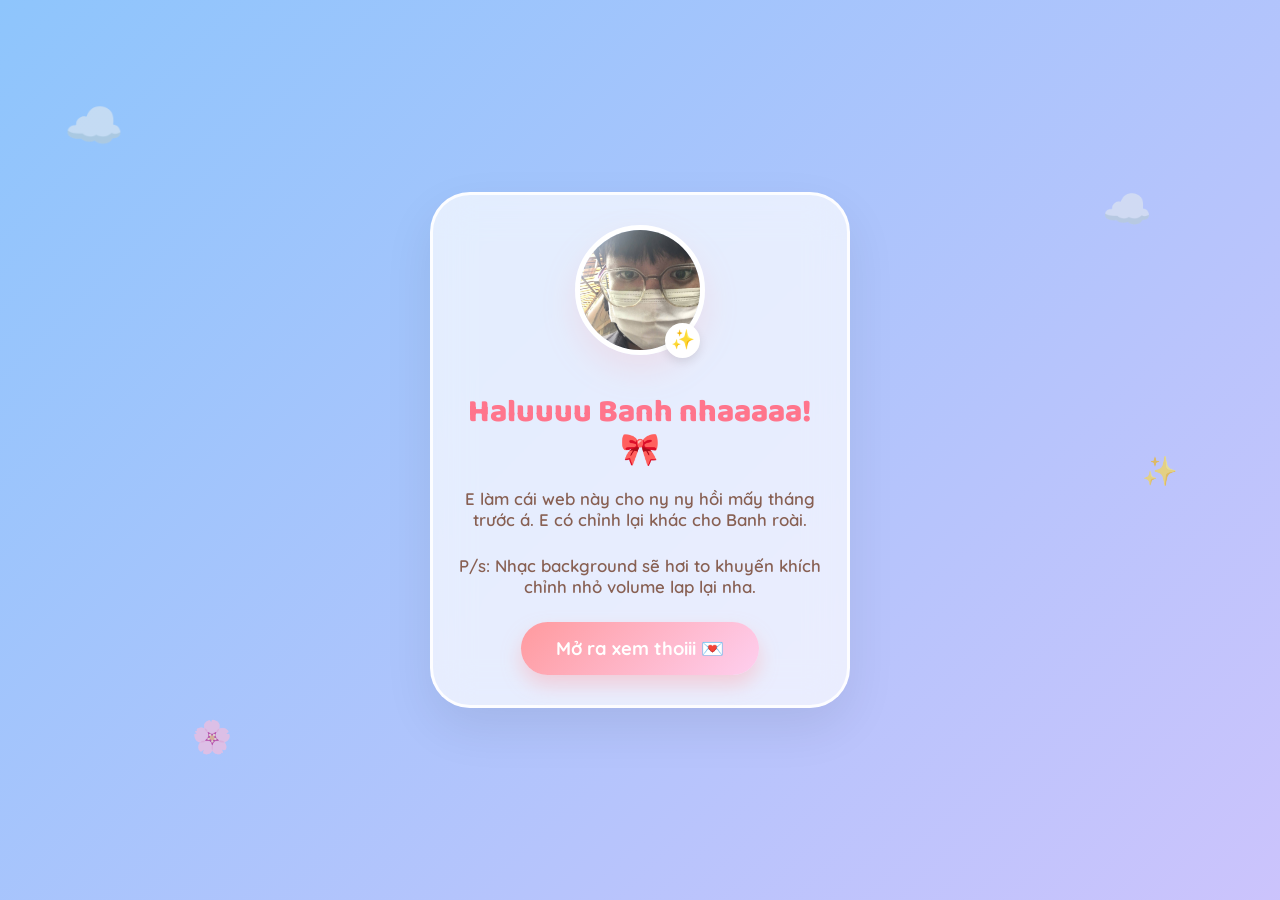
==== days/gift/index2.html @ a67a60aa "Add files via upload" ====
<!DOCTYPE html>
<html lang="vi">
<head>
    <meta charset="utf-8">
    <meta name="viewport" content="width=device-width, initial-scale=1, maximum-scale=1, user-scalable=no">
    <title>Gửi Banh ✨</title>
    <link href="https://fonts.googleapis.com/css2?family=Baloo+2:wght@400;600;700;800&family=Quicksand:wght@500;700&display=swap" rel="stylesheet">
    <link rel="stylesheet" href="style.css">
</head>
<body>
    <audio id="bgMusic" loop>
        <source src="pluto projector - instrumental.mp3" type="audio/mpeg">
    </audio>

    <div class="healing-wrapper" id="mainBg">
        <div class="cloud-bg" style="top:10%; left:5%; font-size: 3rem; animation-delay: 0s;">☁️</div>
        <div class="cloud-bg" style="top:20%; right:10%; font-size: 2.5rem; animation-delay: 2s;">☁️</div>
        <div class="cloud-bg" style="bottom:15%; left:15%; font-size: 2rem; animation-delay: 1s;">🌸</div>
        <div class="cloud-bg" style="top:50%; right:8%; font-size: 1.8rem; animation-delay: 3s;">✨</div>

        <div id="screen1" class="glass-card">
            <div class="img-container">
                <img src="a.jpg" class="avatar floating" alt="Hug" onerror="this.src='https://placehold.co/150x150/ffdde1/ff9a9e?text=Hug'">
                <div class="sparkle-badge">✨</div>
            </div>
            <h1>Haluuuu Banh nhaaaaa! 🎀</h1>
            <p class="subtitle">E làm cái web này cho ny ny hồi mấy tháng trước á. E có chỉnh lại khác cho Banh roài.</p>
             <p class="subtitle">P/s: Nhạc background sẽ hơi to khuyến khích chỉnh nhỏ volume lap lại nha.</p>
            <button class="btn btn-primary pulse-btn" id="btnNext">Mở ra xem thoiii 💌</button>
        </div>

        <div id="screen2" class="glass-card hidden">
            <h1 class="title-main" id="questionText">Banh có ghét e hong? 🥺</h1>
            
            <div id="btnGroup" class="button-row">
                <button id="btnHong" class="btn-action btn-hong">Có :( 🌧️</button>
                <button id="btnCo" class="btn-action btn-co">Hong :)</button>
            </div>

<div id="feedbackArea" class="hidden">
                
                <div id="statusIcon" class="status-icon bounce"></div>

                <div class="split-layout">
                    <div class="text-column">
                        <div id="statusText" class="letter-box"></div>
                    </div>
                    
                    <div class="media-column">
                        <div id="videoContainer" class="polaroid-video hidden">
                            <div class="polaroid-pin">📍</div>
                            <div class="video-content">
                                <video id="comfortVideo" controls playsinline>
                                    <source src="vid.mp4" type="video/mp4">
                                </video>
                            </div>
                            <div class="polaroid-label">phần music nhỏ, nếu đc thì Banh nghe thử đi... ☁️</div>
                        </div>
                    </div>
                </div>

<div class="action-footer">
                    <button id="btnBack" class="btn btn-secondary hidden">Quay lại nè ↩️</button>
                    
                    <a href="https://m.me/" target="_blank" id="btnChat" class="btn btn-chat hidden">Thật lòng cảm ơn chị đã đọc những câu nhảm nhảm trên của em. 🫂</a>
                </div>

            </div>
        </div>
    </div>

    <script src="script.js"></script>
</body>
</html>
---- days/gift/style.css ----
:root {
    --bg-gradient-1: #ffdde1;
    --bg-gradient-2: #ee9ca7;
    --bg-gradient-3: #e0c3fc;
    --bg-gradient-4: #8ec5fc;
    --text-color: #5d4037;
    --card-bg: rgba(255, 255, 255, 0.7);
    --primary-pink: #ff9a9e;
    --soft-shadow: 0 15px 35px rgba(255, 154, 158, 0.2);
}

* { 
    box-sizing: border-box; 
    -webkit-tap-highlight-color: transparent; 
    cursor: url('https://cur.cursors-4u.net/symbols/sym-1/sym46.cur'), auto;
}

body, html {
    margin: 0; padding: 0;
    font-family: 'Baloo 2', 'Quicksand', sans-serif;
    height: 100%; width: 100%;
    color: var(--text-color);
    overflow: hidden; 
}

.healing-wrapper {
    height: 100%; width: 100%;
    background: linear-gradient(-45deg, var(--bg-gradient-1), var(--bg-gradient-2), var(--bg-gradient-3), var(--bg-gradient-4));
    background-size: 400% 400%;
    animation: pastelBreathe 12s ease-in-out infinite alternate;
    display: flex;
    align-items: center; justify-content: center;
    position: relative;
    overflow-y: auto;
    padding: 20px 0;
}

@keyframes pastelBreathe {
    0% { background-position: 0% 50%; }
    100% { background-position: 100% 50%; }
}

.cloud-bg { 
    position: absolute; 
    pointer-events: none; 
    z-index: 1; 
    opacity: 0.6;
    animation: floatCloud 8s ease-in-out infinite alternate; 
}

@keyframes floatCloud { 
    0% { transform: translateY(0px) translateX(0px) rotate(-5deg); } 
    100% { transform: translateY(-20px) translateX(15px) rotate(5deg); } 
}

/* Thẻ Glassmorphism */
.glass-card {
    background: var(--card-bg);
    backdrop-filter: blur(20px);
    -webkit-backdrop-filter: blur(20px);
    border: 3px solid rgba(255, 255, 255, 0.9);
    border-radius: 40px;
    padding: 30px 20px;
    width: 90%;
    max-width: 420px;
    text-align: center;
    box-shadow: 0 20px 50px rgba(0,0,0,0.08);
    z-index: 10;
    transition: max-width 0.6s cubic-bezier(0.25, 0.8, 0.25, 1); /* Hiệu ứng phình to */
}

/* Class để mở rộng thẻ khi chia 2 cột */
.glass-card.wide-card {
    max-width: 850px; 
    width: 95%;
}

.img-container { position: relative; display: inline-block; margin-bottom: 10px; }
.avatar { 
    width: 130px; height: 130px; 
    border-radius: 50%; 
    border: 5px solid #fff; 
    object-fit: cover; 
    box-shadow: var(--soft-shadow); 
}

.sparkle-badge {
    position: absolute;
    bottom: 5px; right: 5px;
    background: #fff;
    border-radius: 50%;
    width: 35px; height: 35px;
    display: flex; align-items: center; justify-content: center;
    font-size: 1.2rem;
    box-shadow: 0 4px 10px rgba(0,0,0,0.1);
    animation: spinSlow 4s linear infinite;
}

@keyframes spinSlow { 100% { transform: rotate(360deg); } }

h1 { font-family: 'Baloo 2', sans-serif; font-weight: 800; font-size: 2rem; color: #ff758c; margin-bottom: 5px; line-height: 1.2;}
.subtitle { font-family: 'Quicksand', sans-serif; font-size: 1.05rem; color: #886053; margin-bottom: 25px; font-weight: 600;}

/* Nút bấm */
.btn { 
    border: none; border-radius: 30px; 
    padding: 15px 35px; 
    font-size: 1.15rem; font-weight: 700; 
    cursor: pointer; 
    transition: all 0.3s cubic-bezier(0.25, 0.8, 0.25, 1); 
    font-family: 'Quicksand', sans-serif; 
}

.btn:active { transform: scale(0.92); }

.btn-primary { 
    background: linear-gradient(135deg, #ff9a9e 0%, #fecfef 100%); 
    color: #fff; 
    box-shadow: 0 10px 20px rgba(255, 154, 158, 0.4); 
}

.btn-primary:hover { box-shadow: 0 15px 25px rgba(255, 154, 158, 0.6); transform: translateY(-3px); }

.button-row { display: flex; gap: 15px; margin-top: 25px; }
.btn-action { 
    flex: 1; border: none; border-radius: 25px; 
    padding: 15px; font-weight: 700; font-size: 1.1rem; 
    cursor: pointer; transition: 0.4s cubic-bezier(0.68, -0.55, 0.265, 1.55);
    color: #fff; 
    font-family: 'Quicksand', sans-serif;
}

.btn-hong { background: linear-gradient(to right, #a1c4fd 0%, #c2e9fb 100%); color: #4a6fa5; box-shadow: 0 8px 15px rgba(161, 196, 253, 0.4); }
.btn-hong:hover { transform: translateY(-5px) rotate(-3deg); }

.btn-co { background: linear-gradient(to right, #ffecd2 0%, #fcb69f 100%); color: #d35400; box-shadow: 0 8px 15px rgba(252, 182, 159, 0.4); }
.btn-co:hover { transform: translateY(-5px) rotate(3deg); }

/* --- BỐ CỤC CHIA 2 CỘT (REDESIGN) --- */
.split-layout {
    display: flex;
    flex-direction: row;
    gap: 35px; 
    align-items: stretch; /* Ép 2 bên cao bằng nhau tăm tắp */
    justify-content: center;
    margin-top: 15px;
    width: 100%;
}

/* Thư cần nhiều chỗ đọc hơn nên cho rộng ra */
.text-column {
    flex: 1.3; 
    display: flex;
    flex-direction: column;
    width: 100%;
}

/* Video dọc (portrait) nên để hẹp lại cho cân đối */
.media-column {
    flex: 0.8;
    display: flex;
    flex-direction: column;
    justify-content: center;
    width: 100%;
}

/* Giấy Note Vintage */
.letter-box {
    margin-top: 0;
    background: #fffdf9; 
    padding: 25px 20px 25px 25px; /* Lùi lề phải một xíu để không đụng thanh cuộn */
    border-radius: 18px;
    box-shadow: inset 0 0 0 1px rgba(255, 154, 158, 0.4), 3px 3px 15px rgba(0,0,0,0.05);
    text-align: justify; /* Canh đều 2 bên mép chữ cho gọn gàng */
    line-height: 1.9;
    font-size: 0.95rem;
    font-weight: 600;
    color: #6d4c41;
    width: 100%;
    height: 100%;
    max-height: 420px; /* Khóa cứng chiều cao */
    overflow-y: auto;  
    background-image: repeating-linear-gradient(transparent, transparent 27px, #ffdde1 27px, #ffdde1 28px);
    background-attachment: local; 
}

/* Thanh cuộn tàng hình/mỏng tinh tế */
.letter-box::-webkit-scrollbar {
    width: 5px; /* Thu nhỏ lại cực mỏng */
}
.letter-box::-webkit-scrollbar-track {
    background: transparent;
    margin: 15px 0; /* Ép thanh cuộn ngắn lại ở 2 đầu để không bị lẹm góc bo tròn */
}
.letter-box::-webkit-scrollbar-thumb {
    background: rgba(255, 154, 158, 0.8); 
    border-radius: 10px;
}

/* Video Polaroid */
.polaroid-video {
    margin-top: 0;
    background: #fff;
    padding: 12px 12px 25px 12px;
    border-radius: 14px;
    box-shadow: 0 15px 35px rgba(0,0,0,0.1);
    position: relative;
    transform: rotate(2deg); /* Nghiêng nhẹ sang phải cho đổi gió */
    transition: transform 0.4s cubic-bezier(0.175, 0.885, 0.32, 1.275);
    width: 100%;
    height: 100%;
    max-height: 420px; /* Bằng đúng chiều cao bức thư */
    display: flex; 
    flex-direction: column; 
}

.polaroid-video:hover { transform: rotate(0deg) scale(1.02); z-index: 20; }
.polaroid-pin { position: absolute; top: -15px; left: 50%; transform: translateX(-50%); font-size: 2rem; filter: drop-shadow(0 4px 4px rgba(0,0,0,0.2)); z-index: 5; }

.video-content { 
    border-radius: 8px; 
    overflow: hidden; 
    border: 1px solid #f0f0f0; 
    flex: 1; /* Bắt buộc khu vực chứa video phải giãn hết khoảng trống của thẻ */
    display: flex;
    background: #000;
}

video { 
    width: 100%; 
    height: 100%;
    object-fit: cover; /* Phóng to video cho vừa khít màn hình, không bị viền đen */
}

.polaroid-label { 
    margin-top: 12px; 
    font-size: 0.9rem; 
    color: #ff758c; 
    font-family: 'Baloo 2', cursive; 
    font-weight: 700; 
    text-align: center;
}
/* Nút dưới cùng */
.action-footer { 
    display: flex; 
    flex-direction: column; 
    gap: 12px; 
    align-items: center; 
    justify-content: center;
    margin-top: 35px; /* Khoảng cách với 2 cột trên */
    width: 100%; 
}

.btn-chat, .btn-secondary {
    width: auto;
    min-width: 260px; /* Độ rộng 2 nút bằng nhau */
}

.btn-secondary { background: transparent; color: #ff9a9e; border: 2px solid #ff9a9e; }
.btn-secondary:hover { background: #ff9a9e; color: #fff; }
.btn-chat { background: linear-gradient(135deg, #a8edea 0%, #fed6e3 100%); color: #555; padding: 12px 15px; text-decoration: none; display: flex; justify-content: center; align-items: center; border-radius: 30px; font-weight: 800; }
.btn-chat:hover { transform: scale(1.02); box-shadow: 0 8px 20px rgba(168, 237, 234, 0.6); }

/* Utilities & Animations */
.hidden { display: none !important; opacity: 0; }
.fade-in { animation: softFadeIn 0.8s cubic-bezier(0.25, 0.46, 0.45, 0.94) forwards; }

@keyframes softFadeIn { from { opacity: 0; transform: translateY(20px) scale(0.95); } to { opacity: 1; transform: translateY(0) scale(1); } }
.floating { animation: gentleFloat 4s ease-in-out infinite; }
@keyframes gentleFloat { 0%, 100% { transform: translateY(0); } 50% { transform: translateY(-8px); } }
.bounce { animation: iconBounce 1s infinite alternate cubic-bezier(0.5, 0.05, 1, 0.5); }
@keyframes iconBounce { from { transform: translateY(0); } to { transform: translateY(-15px); } }
.particle { position: fixed; pointer-events: none; z-index: 999; animation: floatUpAndAway 4s ease-in forwards; bottom: -50px; font-size: 1.5rem; }
@keyframes floatUpAndAway { 0% { transform: translateY(0) translateX(0) scale(0.5); opacity: 0; } 20% { opacity: 1; transform: scale(1.2); } 100% { transform: translateY(-120vh) translateX(50px) rotate(360deg) scale(1.5); opacity: 0; } }
.click-sparkle { position: fixed; pointer-events: none; z-index: 1000; font-size: 1.2rem; animation: popOut 0.8s cubic-bezier(0.25, 1, 0.5, 1) forwards; }
@keyframes popOut { 0% { transform: scale(0.5); opacity: 1; } 100% { transform: scale(2) translateY(-20px); opacity: 0; } }

/* --- RESPONSIVE CHO MOBILE --- */
@media (max-width: 768px) {
    .split-layout { flex-direction: column; gap: 20px; }
    .glass-card.wide-card { max-width: 420px; }
}
/* --- FIX LỖI ZOOM VIDEO KHI BẬT FULLSCREEN --- */
video:fullscreen {
    object-fit: contain !important;
    background: #000;
}

video:-webkit-full-screen {
    object-fit: contain !important;
    background: #000;
}

video:-moz-full-screen {
    object-fit: contain !important;
    background: #000;
}
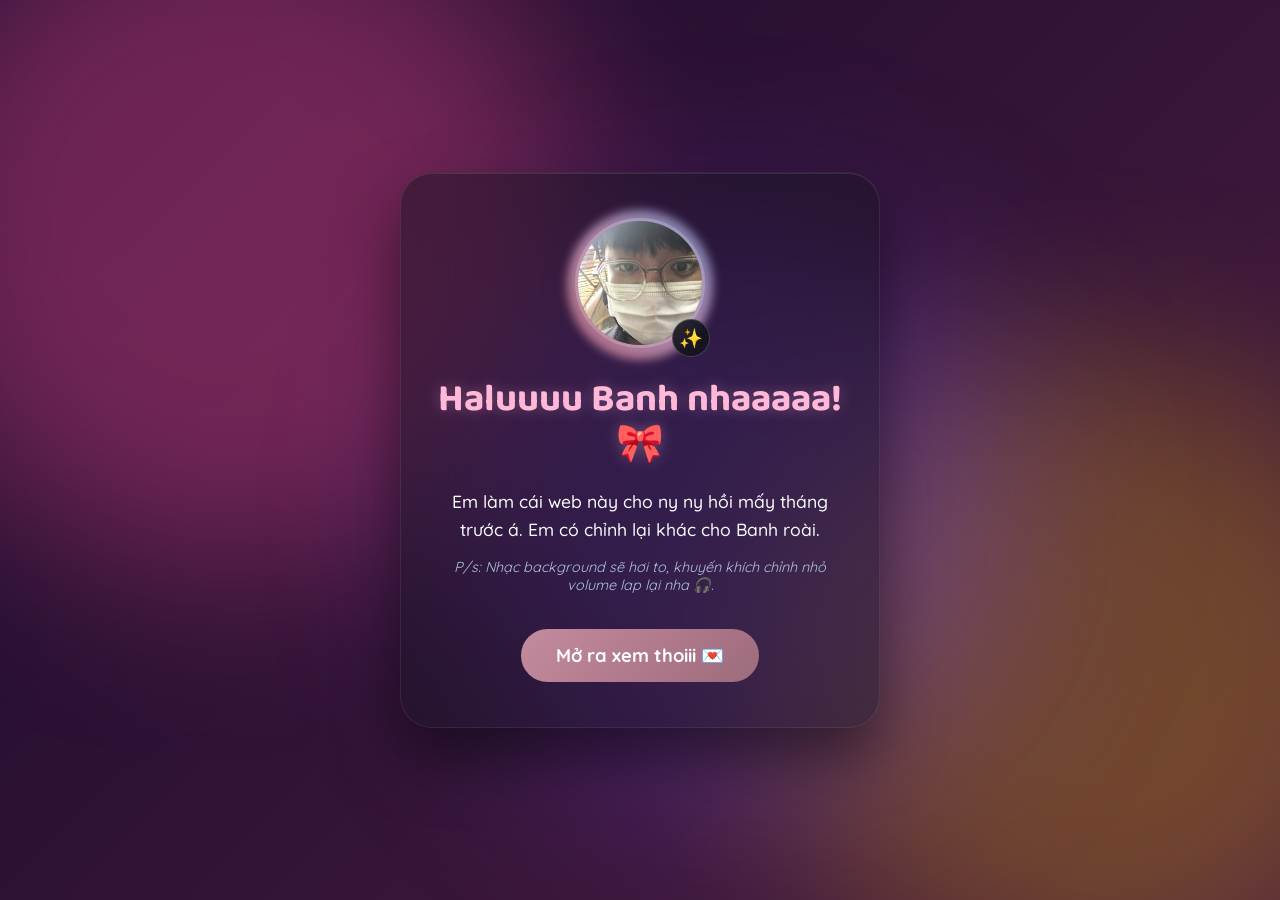
==== commit e42d1bcd: "Add files via upload" ====
--- a/days/gift/index2.html
+++ b/days/gift/index2.html
@@ -4,7 +4,7 @@
     <meta charset="utf-8">
     <meta name="viewport" content="width=device-width, initial-scale=1, maximum-scale=1, user-scalable=no">
     <title>Gửi Banh ✨</title>
-    <link href="https://fonts.googleapis.com/css2?family=Baloo+2:wght@400;600;700;800&family=Quicksand:wght@500;700&display=swap" rel="stylesheet">
+    <link href="https://fonts.googleapis.com/css2?family=Baloo+2:wght@500;600;700;800&family=Quicksand:wght@400;500;600;700&display=swap" rel="stylesheet">
     <link rel="stylesheet" href="style.css">
 </head>
 <body>
@@ -13,58 +13,57 @@
     </audio>
 
     <div class="healing-wrapper" id="mainBg">
-        <div class="cloud-bg" style="top:10%; left:5%; font-size: 3rem; animation-delay: 0s;">☁️</div>
-        <div class="cloud-bg" style="top:20%; right:10%; font-size: 2.5rem; animation-delay: 2s;">☁️</div>
-        <div class="cloud-bg" style="bottom:15%; left:15%; font-size: 2rem; animation-delay: 1s;">🌸</div>
-        <div class="cloud-bg" style="top:50%; right:8%; font-size: 1.8rem; animation-delay: 3s;">✨</div>
+        <div class="aurora-bg">
+            <div class="aurora-blob aurora-1"></div>
+            <div class="aurora-blob aurora-2"></div>
+            <div class="aurora-blob aurora-3"></div>
+        </div>
 
-        <div id="screen1" class="glass-card">
+        <div id="screen1" class="glass-card premium-glass">
             <div class="img-container">
-                <img src="a.jpg" class="avatar floating" alt="Hug" onerror="this.src='https://placehold.co/150x150/ffdde1/ff9a9e?text=Hug'">
+                <div class="avatar-ring"></div>
+                <img src="a.jpg" class="avatar floating" alt="Hug" onerror="this.src='https://placehold.co/150x150/1a1a24/4a4a5a?text=Hug'">
                 <div class="sparkle-badge">✨</div>
             </div>
             <h1>Haluuuu Banh nhaaaaa! 🎀</h1>
-            <p class="subtitle">E làm cái web này cho ny ny hồi mấy tháng trước á. E có chỉnh lại khác cho Banh roài.</p>
-             <p class="subtitle">P/s: Nhạc background sẽ hơi to khuyến khích chỉnh nhỏ volume lap lại nha.</p>
-            <button class="btn btn-primary pulse-btn" id="btnNext">Mở ra xem thoiii 💌</button>
+            <p class="subtitle">Em làm cái web này cho ny ny hồi mấy tháng trước á. Em có chỉnh lại khác cho Banh roài.</p>
+            <p class="note">P/s: Nhạc background sẽ hơi to, khuyến khích chỉnh nhỏ volume lap lại nha 🎧.</p>
+            <button class="btn btn-primary pulse-glow" id="btnNext">Mở ra xem thoiii 💌</button>
         </div>
 
-        <div id="screen2" class="glass-card hidden">
-            <h1 class="title-main" id="questionText">Banh có ghét e hong? 🥺</h1>
+        <div id="screen2" class="glass-card premium-glass hidden">
+            <h1 class="title-main" id="questionText">Banh có ghét em hong? 🥺</h1>
             
             <div id="btnGroup" class="button-row">
                 <button id="btnHong" class="btn-action btn-hong">Có :( 🌧️</button>
                 <button id="btnCo" class="btn-action btn-co">Hong :)</button>
             </div>
 
-<div id="feedbackArea" class="hidden">
-                
+            <div id="feedbackArea" class="hidden">
                 <div id="statusIcon" class="status-icon bounce"></div>
 
                 <div class="split-layout">
                     <div class="text-column">
-                        <div id="statusText" class="letter-box"></div>
+                        <div id="statusText" class="letter-box smooth-scroll"></div>
                     </div>
                     
                     <div class="media-column">
-                        <div id="videoContainer" class="polaroid-video hidden">
-                            <div class="polaroid-pin">📍</div>
-                            <div class="video-content">
+                        <div id="videoContainer" class="glass-polaroid hidden">
+                            <div class="polaroid-pin">📌</div>
+                            <div class="video-wrapper">
                                 <video id="comfortVideo" controls playsinline>
                                     <source src="vid.mp4" type="video/mp4">
                                 </video>
                             </div>
-                            <div class="polaroid-label">phần music nhỏ, nếu đc thì Banh nghe thử đi... ☁️</div>
+                            <div class="polaroid-label">Nghe thử nha... ☁️</div>
                         </div>
                     </div>
                 </div>
 
-<div class="action-footer">
+                <div class="action-footer">
                     <button id="btnBack" class="btn btn-secondary hidden">Quay lại nè ↩️</button>
-                    
-                    <a href="https://m.me/" target="_blank" id="btnChat" class="btn btn-chat hidden">Thật lòng cảm ơn chị đã đọc những câu nhảm nhảm trên của em. 🫂</a>
+                    <a href="https://m.me/" target="_blank" id="btnChat" class="btn btn-chat hidden">Thật lòng cảm ơn chị đã đọc những dòng này. 🫂</a>
                 </div>
-
             </div>
         </div>
     </div>
--- a/days/gift/style.css
+++ b/days/gift/style.css
@@ -1,297 +1,209 @@
 :root {
-    --bg-gradient-1: #ffdde1;
-    --bg-gradient-2: #ee9ca7;
-    --bg-gradient-3: #e0c3fc;
-    --bg-gradient-4: #8ec5fc;
-    --text-color: #5d4037;
-    --card-bg: rgba(255, 255, 255, 0.7);
-    --primary-pink: #ff9a9e;
-    --soft-shadow: 0 15px 35px rgba(255, 154, 158, 0.2);
-}
-
-* { 
-    box-sizing: border-box; 
-    -webkit-tap-highlight-color: transparent; 
-    cursor: url('https://cur.cursors-4u.net/symbols/sym-1/sym46.cur'), auto;
-}
+    /* Ratatouille Synesthesia Colors */
+    --aurora-1: rgba(255, 81, 155, 0.35); /* Vị dâu tây ngọt ngào */
+    --aurora-2: rgba(255, 204, 0, 0.25);  /* Vị phô mai vàng ấm */
+    --aurora-3: rgba(123, 74, 226, 0.35); /* Vị nho tím thẫm */
+    
+    /* Text & Accents */
+    --text-main: #f8fafc;
+    --text-muted: #b0c4de;
+    --accent-glow: #ffb8d8;
+    
+    /* Glass Properties */
+    --glass-bg: rgba(20, 18, 30, 0.45);
+    --glass-border: rgba(255, 255, 255, 0.08);
+    --glass-shadow: 0 30px 60px rgba(0,0,0,0.5);
+}
+
+* { box-sizing: border-box; -webkit-tap-highlight-color: transparent; }
 
 body, html {
     margin: 0; padding: 0;
-    font-family: 'Baloo 2', 'Quicksand', sans-serif;
+    font-family: 'Quicksand', sans-serif;
     height: 100%; width: 100%;
-    color: var(--text-color);
+    color: var(--text-main);
+    background-color: #0f0c29;
     overflow: hidden; 
 }
 
+/* --- RATATOUILLE BACKGROUND --- */
 .healing-wrapper {
     height: 100%; width: 100%;
-    background: linear-gradient(-45deg, var(--bg-gradient-1), var(--bg-gradient-2), var(--bg-gradient-3), var(--bg-gradient-4));
+    display: flex; align-items: center; justify-content: center;
+    position: relative; overflow-y: auto; overflow-x: hidden;
+    padding: 30px 15px;
+    z-index: 1;
+    /* Hiệu ứng nền chuyển màu liên tục */
+    background: linear-gradient(-45deg, #0f0c29, #302b63, #24243e, #4a1c40, #1a0b2e);
     background-size: 400% 400%;
-    animation: pastelBreathe 12s ease-in-out infinite alternate;
-    display: flex;
-    align-items: center; justify-content: center;
-    position: relative;
-    overflow-y: auto;
-    padding: 20px 0;
-}
-
-@keyframes pastelBreathe {
+    animation: ratatouilleShift 8s ease infinite;
+}
+
+@keyframes ratatouilleShift {
     0% { background-position: 0% 50%; }
-    100% { background-position: 100% 50%; }
-}
-
-.cloud-bg { 
-    position: absolute; 
-    pointer-events: none; 
-    z-index: 1; 
-    opacity: 0.6;
-    animation: floatCloud 8s ease-in-out infinite alternate; 
-}
-
-@keyframes floatCloud { 
-    0% { transform: translateY(0px) translateX(0px) rotate(-5deg); } 
-    100% { transform: translateY(-20px) translateX(15px) rotate(5deg); } 
-}
-
-/* Thẻ Glassmorphism */
-.glass-card {
-    background: var(--card-bg);
-    backdrop-filter: blur(20px);
-    -webkit-backdrop-filter: blur(20px);
-    border: 3px solid rgba(255, 255, 255, 0.9);
-    border-radius: 40px;
-    padding: 30px 20px;
-    width: 90%;
-    max-width: 420px;
+    50% { background-position: 100% 50%; }
+    100% { background-position: 0% 50%; }
+}
+
+.aurora-bg {
+    position: fixed; top: 0; left: 0; width: 100vw; height: 100vh;
+    z-index: -1; overflow: hidden; pointer-events: none;
+}
+
+/* Các đốm sáng trôi nổi hòa quyện vào nhau */
+.aurora-blob {
+    position: absolute; border-radius: 50%; filter: blur(90px);
+    animation: drift 15s infinite alternate cubic-bezier(0.4, 0, 0.2, 1);
+}
+.aurora-1 { width: 55vw; height: 55vw; background: var(--aurora-1); top: -15%; left: -10%; }
+.aurora-2 { width: 50vw; height: 50vw; background: var(--aurora-2); bottom: -10%; right: -10%; animation-delay: -5s; }
+.aurora-3 { width: 45vw; height: 45vw; background: var(--aurora-3); top: 25%; left: 35%; animation-delay: -10s; }
+
+@keyframes drift {
+    0% { transform: translate(0, 0) scale(1) rotate(0deg); }
+    100% { transform: translate(15vw, -15vh) scale(1.3) rotate(20deg); }
+}
+
+/* --- PREMIUM GLASS CARD --- */
+.premium-glass {
+    background: var(--glass-bg);
+    backdrop-filter: blur(35px); -webkit-backdrop-filter: blur(35px);
+    border: 1px solid var(--glass-border);
+    border-radius: 32px;
+    padding: 45px 35px;
+    width: 100%; max-width: 480px;
     text-align: center;
-    box-shadow: 0 20px 50px rgba(0,0,0,0.08);
-    z-index: 10;
-    transition: max-width 0.6s cubic-bezier(0.25, 0.8, 0.25, 1); /* Hiệu ứng phình to */
-}
-
-/* Class để mở rộng thẻ khi chia 2 cột */
-.glass-card.wide-card {
-    max-width: 850px; 
-    width: 95%;
-}
-
-.img-container { position: relative; display: inline-block; margin-bottom: 10px; }
+    box-shadow: var(--glass-shadow), inset 0 1px 0 rgba(255,255,255,0.1);
+    transition: max-width 0.6s cubic-bezier(0.34, 1.56, 0.64, 1);
+}
+
+.premium-glass.wide-card {
+    max-width: 950px; 
+}
+
+/* --- AVATAR & TYPOGRAPHY --- */
+.img-container { position: relative; display: inline-block; margin-bottom: 25px; }
 .avatar { 
-    width: 130px; height: 130px; 
-    border-radius: 50%; 
-    border: 5px solid #fff; 
-    object-fit: cover; 
-    box-shadow: var(--soft-shadow); 
-}
-
+    width: 130px; height: 130px; border-radius: 50%; 
+    object-fit: cover; border: 3px solid rgba(255,255,255,0.2);
+    position: relative; z-index: 2;
+}
+.avatar-ring {
+    position: absolute; top: -8px; left: -8px; right: -8px; bottom: -8px;
+    border-radius: 50%; background: linear-gradient(45deg, #ff9a9e, #fecfef, #a1c4fd);
+    z-index: 1; animation: spinGlow 4s linear infinite; opacity: 0.6; filter: blur(5px);
+}
 .sparkle-badge {
-    position: absolute;
-    bottom: 5px; right: 5px;
-    background: #fff;
-    border-radius: 50%;
-    width: 35px; height: 35px;
-    display: flex; align-items: center; justify-content: center;
-    font-size: 1.2rem;
-    box-shadow: 0 4px 10px rgba(0,0,0,0.1);
-    animation: spinSlow 4s linear infinite;
-}
-
-@keyframes spinSlow { 100% { transform: rotate(360deg); } }
-
-h1 { font-family: 'Baloo 2', sans-serif; font-weight: 800; font-size: 2rem; color: #ff758c; margin-bottom: 5px; line-height: 1.2;}
-.subtitle { font-family: 'Quicksand', sans-serif; font-size: 1.05rem; color: #886053; margin-bottom: 25px; font-weight: 600;}
-
-/* Nút bấm */
+    position: absolute; bottom: -5px; right: -5px;
+    background: rgba(20, 20, 30, 0.9); border: 1px solid rgba(255,255,255,0.2);
+    border-radius: 50%; width: 38px; height: 38px; display: flex; align-items: center; justify-content: center;
+    font-size: 1.2rem; z-index: 3;
+}
+
+@keyframes spinGlow { 100% { transform: rotate(360deg); } }
+
+h1 { font-family: 'Baloo 2', cursive; font-size: 2.4rem; color: var(--accent-glow); margin: 0 0 10px 0; line-height: 1.2; text-shadow: 0 0 15px rgba(255, 184, 216, 0.3); }
+.subtitle { font-size: 1.1rem; color: var(--text-main); margin-bottom: 15px; font-weight: 500; line-height: 1.6; }
+.note { font-size: 0.9rem; color: var(--text-muted); margin-bottom: 35px; font-style: italic; }
+.status-icon { font-size: 3.5rem; margin-bottom: 10px; }
+
+/* --- BUTTONS --- */
 .btn { 
-    border: none; border-radius: 30px; 
-    padding: 15px 35px; 
-    font-size: 1.15rem; font-weight: 700; 
-    cursor: pointer; 
-    transition: all 0.3s cubic-bezier(0.25, 0.8, 0.25, 1); 
-    font-family: 'Quicksand', sans-serif; 
-}
-
-.btn:active { transform: scale(0.92); }
-
-.btn-primary { 
-    background: linear-gradient(135deg, #ff9a9e 0%, #fecfef 100%); 
-    color: #fff; 
-    box-shadow: 0 10px 20px rgba(255, 154, 158, 0.4); 
-}
-
-.btn-primary:hover { box-shadow: 0 15px 25px rgba(255, 154, 158, 0.6); transform: translateY(-3px); }
-
-.button-row { display: flex; gap: 15px; margin-top: 25px; }
-.btn-action { 
-    flex: 1; border: none; border-radius: 25px; 
-    padding: 15px; font-weight: 700; font-size: 1.1rem; 
-    cursor: pointer; transition: 0.4s cubic-bezier(0.68, -0.55, 0.265, 1.55);
-    color: #fff; 
-    font-family: 'Quicksand', sans-serif;
-}
-
-.btn-hong { background: linear-gradient(to right, #a1c4fd 0%, #c2e9fb 100%); color: #4a6fa5; box-shadow: 0 8px 15px rgba(161, 196, 253, 0.4); }
-.btn-hong:hover { transform: translateY(-5px) rotate(-3deg); }
-
-.btn-co { background: linear-gradient(to right, #ffecd2 0%, #fcb69f 100%); color: #d35400; box-shadow: 0 8px 15px rgba(252, 182, 159, 0.4); }
-.btn-co:hover { transform: translateY(-5px) rotate(3deg); }
-
-/* --- BỐ CỤC CHIA 2 CỘT (REDESIGN) --- */
-.split-layout {
-    display: flex;
-    flex-direction: row;
-    gap: 35px; 
-    align-items: stretch; /* Ép 2 bên cao bằng nhau tăm tắp */
-    justify-content: center;
-    margin-top: 15px;
-    width: 100%;
-}
-
-/* Thư cần nhiều chỗ đọc hơn nên cho rộng ra */
-.text-column {
-    flex: 1.3; 
-    display: flex;
-    flex-direction: column;
-    width: 100%;
-}
-
-/* Video dọc (portrait) nên để hẹp lại cho cân đối */
-.media-column {
-    flex: 0.8;
-    display: flex;
-    flex-direction: column;
-    justify-content: center;
-    width: 100%;
-}
-
-/* Giấy Note Vintage */
+    border: none; border-radius: 50px; padding: 15px 35px; 
+    font-size: 1.15rem; font-weight: 700; cursor: pointer; 
+    transition: all 0.3s cubic-bezier(0.4, 0, 0.2, 1); font-family: inherit; 
+}
+.pulse-glow { animation: pulseShadow 2s infinite; }
+@keyframes pulseShadow { 0% { box-shadow: 0 0 0 0 rgba(255, 184, 216, 0.4); } 70% { box-shadow: 0 0 0 15px rgba(255, 184, 216, 0); } 100% { box-shadow: 0 0 0 0 rgba(255, 184, 216, 0); } }
+
+.btn-primary { background: linear-gradient(135deg, #c48b9f, #9d6b7b); color: #fff; }
+.btn-primary:hover { transform: translateY(-3px); filter: brightness(1.1); }
+
+.button-row { display: flex; gap: 20px; margin-top: 20px; justify-content: center;}
+.btn-action { flex: 1; max-width: 200px; border: none; border-radius: 18px; padding: 16px; font-weight: 600; font-size: 1.1rem; cursor: pointer; transition: 0.3s ease; color: #fff; }
+.btn-hong { background: rgba(255,255,255,0.05); border: 1px solid rgba(255,255,255,0.1); backdrop-filter: blur(10px); }
+.btn-hong:hover { background: rgba(255,255,255,0.1); transform: translateY(-3px); }
+.btn-co { background: linear-gradient(135deg, #a67c6d, #8a6558); }
+
+/* --- SPLIT LAYOUT --- */
+.split-layout { 
+    display: flex; gap: 40px; margin-top: 20px; 
+    align-items: stretch;
+}
+.text-column { flex: 1.3; display: flex; flex-direction: column; }
+.media-column { flex: 0.9; display: flex; flex-direction: column; min-width: 280px; }
+
+/* Thư */
 .letter-box {
-    margin-top: 0;
-    background: #fffdf9; 
-    padding: 25px 20px 25px 25px; /* Lùi lề phải một xíu để không đụng thanh cuộn */
-    border-radius: 18px;
-    box-shadow: inset 0 0 0 1px rgba(255, 154, 158, 0.4), 3px 3px 15px rgba(0,0,0,0.05);
-    text-align: justify; /* Canh đều 2 bên mép chữ cho gọn gàng */
-    line-height: 1.9;
-    font-size: 0.95rem;
-    font-weight: 600;
-    color: #6d4c41;
-    width: 100%;
-    height: 100%;
-    max-height: 420px; /* Khóa cứng chiều cao */
-    overflow-y: auto;  
-    background-image: repeating-linear-gradient(transparent, transparent 27px, #ffdde1 27px, #ffdde1 28px);
-    background-attachment: local; 
-}
-
-/* Thanh cuộn tàng hình/mỏng tinh tế */
-.letter-box::-webkit-scrollbar {
-    width: 5px; /* Thu nhỏ lại cực mỏng */
-}
-.letter-box::-webkit-scrollbar-track {
-    background: transparent;
-    margin: 15px 0; /* Ép thanh cuộn ngắn lại ở 2 đầu để không bị lẹm góc bo tròn */
-}
-.letter-box::-webkit-scrollbar-thumb {
-    background: rgba(255, 154, 158, 0.8); 
-    border-radius: 10px;
-}
-
-/* Video Polaroid */
-.polaroid-video {
-    margin-top: 0;
-    background: #fff;
-    padding: 12px 12px 25px 12px;
-    border-radius: 14px;
-    box-shadow: 0 15px 35px rgba(0,0,0,0.1);
-    position: relative;
-    transform: rotate(2deg); /* Nghiêng nhẹ sang phải cho đổi gió */
-    transition: transform 0.4s cubic-bezier(0.175, 0.885, 0.32, 1.275);
-    width: 100%;
-    height: 100%;
-    max-height: 420px; /* Bằng đúng chiều cao bức thư */
-    display: flex; 
-    flex-direction: column; 
-}
-
-.polaroid-video:hover { transform: rotate(0deg) scale(1.02); z-index: 20; }
-.polaroid-pin { position: absolute; top: -15px; left: 50%; transform: translateX(-50%); font-size: 2rem; filter: drop-shadow(0 4px 4px rgba(0,0,0,0.2)); z-index: 5; }
-
-.video-content { 
-    border-radius: 8px; 
-    overflow: hidden; 
-    border: 1px solid #f0f0f0; 
-    flex: 1; /* Bắt buộc khu vực chứa video phải giãn hết khoảng trống của thẻ */
-    display: flex;
-    background: #000;
-}
-
-video { 
-    width: 100%; 
-    height: 100%;
-    object-fit: cover; /* Phóng to video cho vừa khít màn hình, không bị viền đen */
-}
-
-.polaroid-label { 
-    margin-top: 12px; 
-    font-size: 0.9rem; 
-    color: #ff758c; 
-    font-family: 'Baloo 2', cursive; 
-    font-weight: 700; 
-    text-align: center;
-}
-/* Nút dưới cùng */
-.action-footer { 
-    display: flex; 
-    flex-direction: column; 
-    gap: 12px; 
-    align-items: center; 
-    justify-content: center;
-    margin-top: 35px; /* Khoảng cách với 2 cột trên */
-    width: 100%; 
-}
-
-.btn-chat, .btn-secondary {
-    width: auto;
-    min-width: 260px; /* Độ rộng 2 nút bằng nhau */
-}
-
-.btn-secondary { background: transparent; color: #ff9a9e; border: 2px solid #ff9a9e; }
-.btn-secondary:hover { background: #ff9a9e; color: #fff; }
-.btn-chat { background: linear-gradient(135deg, #a8edea 0%, #fed6e3 100%); color: #555; padding: 12px 15px; text-decoration: none; display: flex; justify-content: center; align-items: center; border-radius: 30px; font-weight: 800; }
-.btn-chat:hover { transform: scale(1.02); box-shadow: 0 8px 20px rgba(168, 237, 234, 0.6); }
-
-/* Utilities & Animations */
-.hidden { display: none !important; opacity: 0; }
-.fade-in { animation: softFadeIn 0.8s cubic-bezier(0.25, 0.46, 0.45, 0.94) forwards; }
-
-@keyframes softFadeIn { from { opacity: 0; transform: translateY(20px) scale(0.95); } to { opacity: 1; transform: translateY(0) scale(1); } }
-.floating { animation: gentleFloat 4s ease-in-out infinite; }
-@keyframes gentleFloat { 0%, 100% { transform: translateY(0); } 50% { transform: translateY(-8px); } }
-.bounce { animation: iconBounce 1s infinite alternate cubic-bezier(0.5, 0.05, 1, 0.5); }
-@keyframes iconBounce { from { transform: translateY(0); } to { transform: translateY(-15px); } }
-.particle { position: fixed; pointer-events: none; z-index: 999; animation: floatUpAndAway 4s ease-in forwards; bottom: -50px; font-size: 1.5rem; }
-@keyframes floatUpAndAway { 0% { transform: translateY(0) translateX(0) scale(0.5); opacity: 0; } 20% { opacity: 1; transform: scale(1.2); } 100% { transform: translateY(-120vh) translateX(50px) rotate(360deg) scale(1.5); opacity: 0; } }
-.click-sparkle { position: fixed; pointer-events: none; z-index: 1000; font-size: 1.2rem; animation: popOut 0.8s cubic-bezier(0.25, 1, 0.5, 1) forwards; }
-@keyframes popOut { 0% { transform: scale(0.5); opacity: 1; } 100% { transform: scale(2) translateY(-20px); opacity: 0; } }
-
-/* --- RESPONSIVE CHO MOBILE --- */
-@media (max-width: 768px) {
-    .split-layout { flex-direction: column; gap: 20px; }
-    .glass-card.wide-card { max-width: 420px; }
-}
-/* --- FIX LỖI ZOOM VIDEO KHI BẬT FULLSCREEN --- */
-video:fullscreen {
-    object-fit: contain !important;
-    background: #000;
-}
-
-video:-webkit-full-screen {
-    object-fit: contain !important;
-    background: #000;
-}
-
-video:-moz-full-screen {
-    object-fit: contain !important;
-    background: #000;
+    background: rgba(15, 17, 26, 0.5);
+    padding: 30px; border-radius: 20px;
+    box-shadow: inset 0 0 0 1px rgba(255, 255, 255, 0.05);
+    text-align: justify; line-height: 1.85; font-size: 1.05rem; font-weight: 500;
+    color: #e2e8f0; width: 100%; height: 100%; max-height: 420px;
+    overflow-y: auto; padding-right: 25px; /* Tránh chữ bị sát vào thanh scroll */
+}
+
+/* --- SCROLLBAR REDESIGN --- */
+.smooth-scroll::-webkit-scrollbar { 
+    width: 6px; 
+}
+.smooth-scroll::-webkit-scrollbar-track { 
+    background: rgba(255, 255, 255, 0.03); 
+    border-radius: 10px; 
+    margin: 15px 0; /* Cách góc bo tròn 1 chút */
+}
+.smooth-scroll::-webkit-scrollbar-thumb { 
+    /* Dùng màu gradient hòa hợp với viền/nền phim Ratatouille */
+    background: linear-gradient(180deg, rgba(255, 81, 155, 0.6), rgba(123, 74, 226, 0.6)); 
+    border-radius: 10px; 
+}
+.smooth-scroll::-webkit-scrollbar-thumb:hover { 
+    background: linear-gradient(180deg, rgba(255, 81, 155, 0.9), rgba(123, 74, 226, 0.9)); 
+}
+
+/* Video Glass Polaroid */
+.glass-polaroid {
+    background: rgba(20, 22, 32, 0.6); padding: 12px 12px 20px 12px;
+    border-radius: 16px; border: 1px solid rgba(255,255,255,0.08);
+    position: relative; transform: rotate(2deg);
+    transition: transform 0.4s ease; height: 100%; max-height: 420px; 
+    display: flex; flex-direction: column;
+}
+.glass-polaroid:hover { transform: rotate(0deg) translateY(-5px); }
+.polaroid-pin { position: absolute; top: -15px; left: 50%; transform: translateX(-50%); font-size: 1.8rem; z-index: 5; text-shadow: 0 5px 10px rgba(0,0,0,0.5);}
+.video-wrapper { 
+    border-radius: 10px; overflow: hidden; flex: 1; 
+    display: flex; background: #000; box-shadow: inset 0 0 20px rgba(0,0,0,0.8);
+}
+video { width: 100%; height: 100%; object-fit: cover; }
+.polaroid-label { margin-top: 15px; font-size: 1rem; color: var(--accent-glow); font-family: 'Baloo 2', cursive; text-align: center; font-weight: 600;}
+
+/* --- FOOTER ACTIONS --- */
+.action-footer { display: flex; flex-direction: column; gap: 15px; align-items: center; margin-top: 40px; }
+.btn-secondary { background: transparent; color: var(--text-muted); border: 1px solid rgba(255,255,255,0.1); }
+.btn-secondary:hover { background: rgba(255,255,255,0.05); color: #fff; }
+.btn-chat { 
+    background: linear-gradient(135deg, rgba(255,255,255,0.1), rgba(255,255,255,0.02)); 
+    border: 1px solid rgba(255,255,255,0.1); color: #fff; 
+    text-decoration: none; padding: 16px 30px; border-radius: 50px; font-weight: 700;
+    backdrop-filter: blur(10px); box-shadow: 0 10px 20px rgba(0,0,0,0.2);
+}
+.btn-chat:hover { background: rgba(255,255,255,0.15); transform: translateY(-2px); border-color: rgba(255,255,255,0.3);}
+
+/* Animations & Utils */
+.hidden { display: none !important; }
+.fade-in { animation: smoothFadeIn 0.8s cubic-bezier(0.16, 1, 0.3, 1) forwards; }
+@keyframes smoothFadeIn { from { opacity: 0; transform: translateY(20px) scale(0.98); } to { opacity: 1; transform: translateY(0) scale(1); } }
+.floating { animation: gentleFloat 5s ease-in-out infinite; }
+@keyframes gentleFloat { 0%, 100% { transform: translateY(0); } 50% { transform: translateY(-12px); } }
+.bounce { animation: iconBounce 1.5s infinite alternate ease-in-out; }
+@keyframes iconBounce { from { transform: translateY(0); } to { transform: translateY(-12px) scale(1.1); } }
+
+/* Reponsive */
+@media (max-width: 850px) {
+    .split-layout { flex-direction: column; gap: 25px; }
+    .premium-glass.wide-card { max-width: 90%; padding: 30px 20px; }
+    .media-column { min-width: 100%; }
+    .glass-polaroid { max-height: 350px; }
+    .letter-box { max-height: 300px; }
 }
